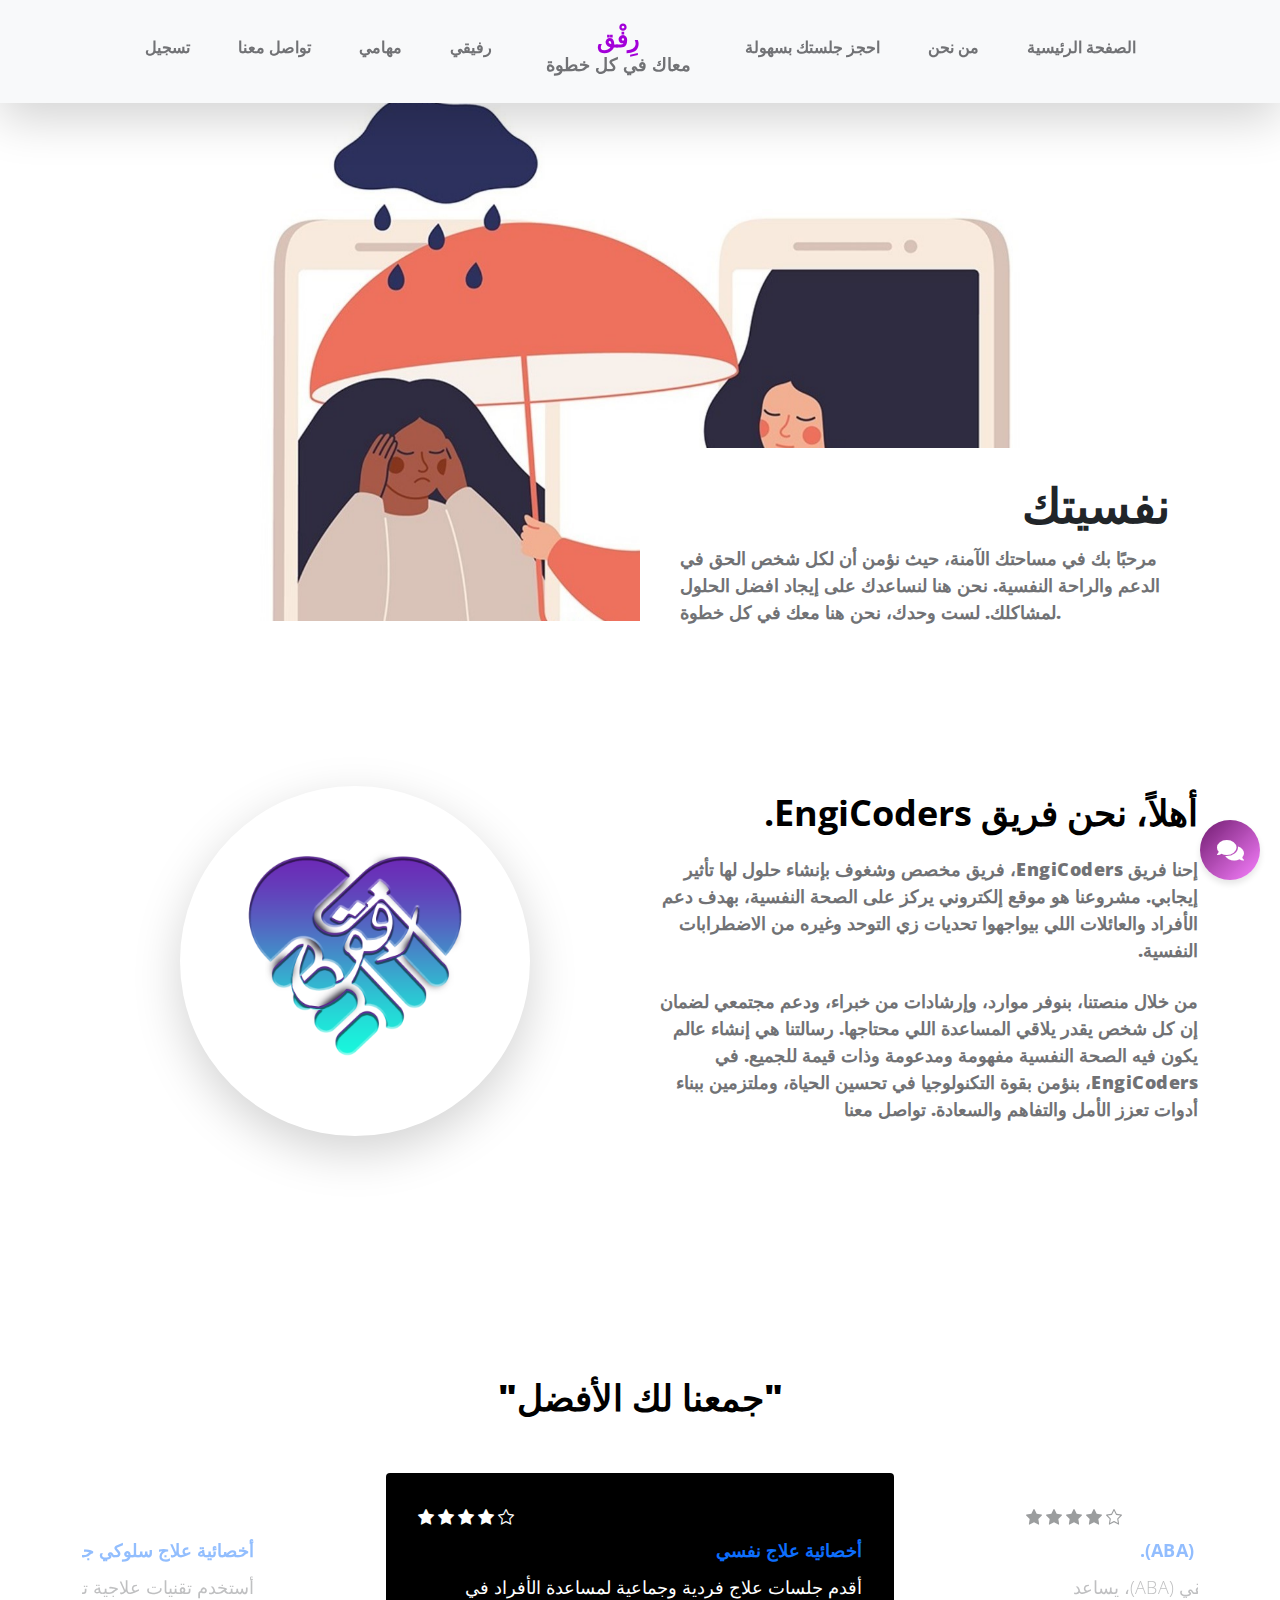
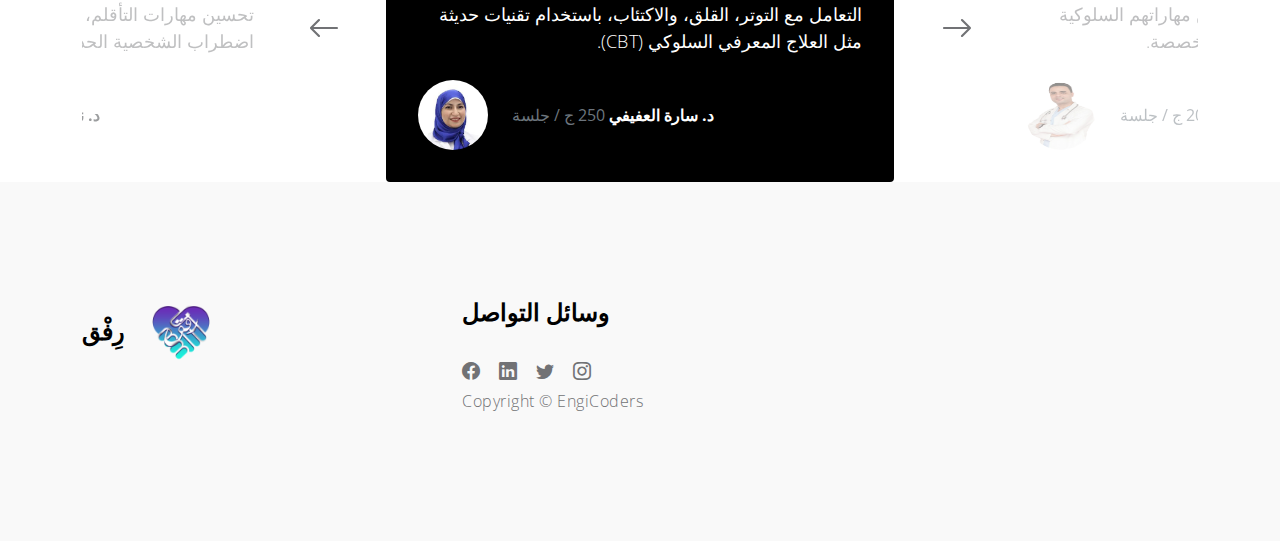
==== index.html @ 34ed8a0d "Add files via upload" ====
<!doctype html>
<html lang="ar">
    <head>
        <meta charset="utf-8">
        <meta name="viewport" content="width=device-width, initial-scale=1">

        <meta name="description" content="">
        <meta name="author" content="Naem Azam">
        <link href="https://cdnjs.cloudflare.com/ajax/libs/font-awesome/5.15.4/css/all.min.css" rel="stylesheet">

        <title>رِفْق - معاك في كل خطوة</title>

        <!-- CSS FILES -->        
        <link rel="preconnect" href="https://fonts.googleapis.com">
        
        <link rel="preconnect" href="https://fonts.gstatic.com" crossorigin>
        
        <link href="https://fonts.googleapis.com/css2?family=Open+Sans:wght@300;400;600;700&display=swap" rel="stylesheet">

        <link href="/css/bootstrap.min.css" rel="stylesheet">

        <link href="/css/bootstrap-icons.css" rel="stylesheet">

        <link href="/css/owl.carousel.min.css" rel="stylesheet">

        <link href="/css/owl.theme.default.min.css" rel="stylesheet">

        <link href="/css/dp.css" rel="stylesheet">

    </head>
    
    <body id="top">
    
        <main>

            <nav class="navbar navbar-expand-lg bg-light fixed-top shadow-lg">
                <div class="container">
                    <a class="navbar-brand mx-auto d-lg-none" href="index.html">
                        رِفْق
                        <strong class="d-block">معاك في كل خطوة  </strong>
                    </a>

                    <button class="navbar-toggler" type="button" data-bs-toggle="collapse" data-bs-target="#navbarNav" aria-controls="navbarNav" aria-expanded="false" aria-label="Toggle navigation">
                        <span class="navbar-toggler-icon"></span>
                    </button>

                    <div class="collapse navbar-collapse" id="navbarNav">
                        <ul class="navbar-nav mx-auto">
                            <li class="nav-item">
                                <a class="nav-link" href="#">تسجيل</a>
                            </li>

                            <li class="nav-item">
                                <a class="nav-link" href="#contact">تواصل معنا</a>
                            </li>
                            <li class="nav-item">
                                <a class="nav-link" href="/checklist.html">مهامي</a>
                            </li>   


                            <li class="nav-item">
                                <a class="nav-link" href="/chat/chat.html">رفيقي</a>
                            </li>
                            <a class="navbar-brand d-none d-lg-block" href="/">
                                رِفْق                               
                                <strong class="d-block">معاك في كل خطوة</strong>
                            </a>


                            <li class="nav-item">
                                <a class="nav-link" href="#reviews">احجز جلستك بسهولة</a>
                            </li>

                            <li class="nav-item">
                                <a class="nav-link" href="#about">من نحن</a>
                            </li>

                            <li class="nav-item active">
                                <a class="nav-link" href="#hero">الصفحة الرئيسية</a>
                            </li>
                            
                        </ul>
                    </div>

                </div>
            </nav>

            <section class="hero" id="hero">
                <div class="container">
                    <div class="row">

                        <div class="col-12">
                            <div id="myCarousel" class="carousel slide carousel-fade" data-bs-ride="carousel">
                                <div class="carousel-inner">
                                    <div class="carousel-item active">
                                        <img src="images/slider/2.jpg" class="img-fluid" alt="">
                                    </div>

                                    <div class="carousel-item">
                                        <img src="images/slider/young-asian-female-dentist-white-coat-posing-clinic-equipment.jpg" class="img-fluid" alt="">
                                    </div>

                                    <div class="carousel-item">
                                        <img src="images/slider/1.jpg" class="img-fluid" alt="">
                                    </div>
                                </div>
                            </div>

                            <div class="heroText d-flex flex-column justify-content-center">

                                <h1 class="mt-auto mb-2">
                                    نفسيتك
                                    <div class="animated-info">
                                        <span class="animated-item">أولويتنا</span>
                                        <span class="animated-item">مهمتنا</span>
                                        <span class="animated-item">أولويتنا</span>
                                    </div>
                                </h1>

                                <p class="mb-4">مرحبًا بك في مساحتك الآمنة، حيث نؤمن أن لكل شخص الحق في الدعم والراحة النفسية. نحن هنا لنساعدك على إيجاد افضل الحلول لمشاكلك. لست وحدك، نحن هنا معك في كل خطوة.</p>

                                <!-- <div class="heroLinks d-flex flex-wrap align-items-center">
                                    <a class="custom-link me-4" href="#about" data-hover="Learn More">المزيد</a>

                                    <p class="contact-phone mb-0"><i class="bi-phone"></i> 010-020-0340</p>
                                </div> -->
                            </div>
                        </div>

                    </div>
                </div>
            </section>
            <div class="chat-icon" onclick="redirectToChat()">
                <i class="fas fa-comments"></i>
            </div>
<style>.chat-icon {
    position: fixed;
    bottom: 20px;
    right: 20px;
    width: 60px;
    height: 60px;
    background: linear-gradient(135deg, #701b6f, #f207fe82);
    border-radius: 50%;
    display: flex;
    align-items: center;
    justify-content: center;
    box-shadow: 0 4px 6px rgba(0, 0, 0, 0.1);
    cursor: pointer;
    transition: transform 0.3s ease, box-shadow 0.3s ease;
}

.chat-icon:hover {
    transform: scale(1.1);
    box-shadow: 0 6px 8px rgba(0, 0, 0, 0.2);
}

.chat-icon i {
    color: white;
    font-size: 24px;
}
</style>         
<script>function redirectToChat() {
    window.location.href = "/chat/chat.html"; // استبدل بالرابط الذي تريده
}
</script>   
            <section class="section-padding" id="about">
                <div class="container">
                    <div class="row">
                        <div class="col-lg-4 col-md-5 col-12 mx-auto">
                            <div class="featured-circle bg-white shadow-lg d-flex justify-content-center align-items-center">
                                <p class="featured-text">
                                    <span class="featured-number">
                                      <img src="/images/reviews/logo.png" alt="Image description" style="width: 300px; height: auto;" />
                                    </span> 
                                    <br>
                                  </p>
                                                              </div>
                        </div>

                        <div class="col-lg-6 col-md-6 col-13">
                            <h2 class="mb-lg-3 mb-3">أهلاً، نحن فريق EngiCoders.</h2>

                            <p class="mb-4">إحنا فريق EngiCoders، فريق مخصص وشغوف بإنشاء حلول لها تأثير إيجابي. مشروعنا هو موقع إلكتروني يركز على الصحة النفسية، بهدف دعم الأفراد والعائلات اللي بيواجهوا تحديات زي التوحد وغيره من الاضطرابات النفسية.                            </p>

                            <p class="mb-4">من خلال منصتنا، بنوفر موارد، وإرشادات من خبراء، ودعم مجتمعي لضمان إن كل شخص يقدر يلاقي المساعدة اللي محتاجها. رسالتنا هي إنشاء عالم يكون فيه الصحة النفسية مفهومة ومدعومة وذات قيمة للجميع.

                                في EngiCoders، بنؤمن بقوة التكنولوجيا في تحسين الحياة، وملتزمين ببناء أدوات تعزز الأمل والتفاهم والسعادة. <a rel="nofollow" href="#contact" target="_blank">تواصل معنا</a></p>
                        </div>


                    </div>
                </div>
            </section>
            <section class="section-padding pb-0" id="reviews">
                <div class="container">
                    <div class="row">

                        <div class="col-12">
                            <h2 class="text-center mb-lg-5 mb-4">"جمعنا لك الأفضل"</h2>

                            <div class="owl-carousel reviews-carousel">

                                <figure class="reviews-thumb d-flex flex-wrap align-items-center rounded">
                                    <div class="reviews-stars">
                                        <i class="bi-star-fill"></i>
                                        <i class="bi-star-fill"></i>
                                        <i class="bi-star-fill"></i>
                                        <i class="bi-star-fill"></i>
                                        <i class="bi-star"></i>
                                    </div>

                                    <p class="text-primary d-block mt-2 mb-0 w-100"><strong>أخصائية علاج نفسي</strong></p>

                                    <p class="reviews-text w-100">أقدم جلسات علاج فردية وجماعية لمساعدة الأفراد في التعامل مع التوتر، القلق، والاكتئاب، باستخدام تقنيات حديثة مثل العلاج المعرفي السلوكي (CBT).                                    </p>

                                    <img src="images/reviews/4.jpg" class="img-fluid reviews-image" alt="">

                                    <figcaption class="ms-4">
                                        <strong>د. سارة العفيفي </strong>

                                        <span class="text-muted">250 ج  / جلسة</span>
                                    </figcaption>
                                </figure>

                                <figure class="reviews-thumb d-flex flex-wrap align-items-center rounded">
                                    <div class="reviews-stars">
                                        <i class="bi-star-fill"></i>
                                        <i class="bi-star-fill"></i>
                                        <i class="bi-star-fill"></i>
                                        <i class="bi-star-fill"></i>
                                        <i class="bi-star"></i>
                                    </div>

                                    <p class="text-primary d-block mt-2 mb-0 w-100"><strong>متخصص في تحليل السلوك التطبيقي (ABA).</strong></p>

                                    <p class="reviews-text w-100">أنا متخصص في تحليل السلوك التطبيقي (ABA)، يساعد الأطفال المصابين بالتوحد على تحسين مهاراتهم السلوكية والاجتماعية من خلال خطط علاجية مخصصة.</p>

                                    <img src="images/reviews/1.png" class="img-fluid reviews-image" alt="">

                                    <figcaption class="ms-4">
                                        <strong>د. أحمد الشناوي</strong>

                                        <span class="text-muted">200 ج  / جلسة</span>
                                    </figcaption>
                                </figure>

                                <figure class="reviews-thumb d-flex flex-wrap align-items-center rounded">
                                    <div class="reviews-stars">
                                        <i class="bi-star-fill"></i>
                                        <i class="bi-star-fill"></i>
                                        <i class="bi-star-fill"></i>
                                        <i class="bi-star-fill"></i>
                                        <i class="bi-star-fill"></i>
                                    </div>

                                    <p class="text-primary d-block mt-2 mb-0 w-100"><strong>معالجة نفسية للأطفال والمراهقين.</strong></p>

                                    <p class="reviews-text w-100">أنا معالجة نفسية للأطفال والمراهقين، تقدم دعمًا نفسيًا متخصصًا لمساعدة الشباب على مواجهة تحديات النمو مثل التوحد واضطرابات القلق.</p>

                                    <img src="images/reviews/3.jpg" class="img-fluid reviews-image" alt="">

                                    <figcaption class="ms-4">
                                        <strong>د. ليلى الحسيني</strong>

                                        <span class="text-muted">300 ج  / جلسة</span>
                                    </figcaption>
                                </figure>

                                <figure class="reviews-thumb d-flex flex-wrap align-items-center rounded">
                                    <div class="reviews-stars">
                                        <i class="bi-star-fill"></i>
                                        <i class="bi-star-fill"></i>
                                        <i class="bi-star-fill"></i>
                                        <i class="bi-star"></i>
                                        <i class="bi-star"></i>
                                    </div>

                                    <p class="text-primary d-block mt-2 mb-0 w-100"><strong>أخصائية علاج سلوكي جدلي (DBT).                                    </strong></p>

                                    <p class="reviews-text w-100">أستخدم تقنيات علاجية تساعد الأفراد في تنظيم مشاعرهم، تحسين مهارات التأقلم، والتعامل مع التحديات النفسية مثل اضطراب الشخصية الحدية.
                                    </p>

                                    <img src="images/reviews/2.jpg" class="img-fluid reviews-image" alt="">

                                    <figcaption class="ms-4">
                                        <strong>د. ناديا المصري</strong>

                                        <span class="text-muted">350 ج  / جلسة</span>
                                    </figcaption>
                                </figure>
                               
                            </div>
                        </div>

                    </div>
                </div>
            </section>




        </main>

        <footer class="site-footer section-padding" id="contact">
            <div class="container">
                <div class="row">


                    <div class="col-lg-2 col-md-6 col-12 my-4 my-lg-0">
                        <h5 class="mb-lg-4 mb-9">
                            رِفْق 
                            <img src="/images/reviews/logo.png" alt="Logo" style="width: +80px; height: auto; margin-left: 10px;" />
                          </h5>
                          
                    </div>

                    <div class="col-lg-3 col-md-6 col-12 ms-auto">
                        <h5 class="mb-lg-4 mb-9">وسائل التواصل</h5>

                        <ul class="social-icon">
                            <li><a href="https://www.facebook.com" class="social-icon-link bi-facebook" target="_blank"></a></li>
                            <li><a href="https://www.linkedin.com" class="social-icon-link bi-linkedin" target="_blank"></a></li>
                            <li><a href="https://twitter.com" class="social-icon-link bi-twitter" target="_blank"></a></li>
                            <li><a href="https://www.instagram.com" class="social-icon-link bi-instagram" target="_blank"></a></li>
                                                      <p class="copyright-text">Copyright © EngiCoders 

                        </ul>
                    </div>

                    <div class="col-lg-3 col-12 ms-auto mt-4 mt-lg-0">
                    </div>

                </div>
            </section>
        </footer>

        <!-- JAVASCRIPT FILES -->
        <script src="/js/jquery.min.js"></script>
        <script src="/js/bootstrap.bundle.min.js"></script>
        <script src="/js/owl.carousel.min.js"></script>
        <script src="/js/scrollspy.min.js"></script>
        <script src="/js/custom.js"></script>

    </body>
</html>
---- css/dp.css ----
/*---------------------------------------
  CUSTOM PROPERTIES ( VARIABLES )             
-----------------------------------------*/
:root {
  --white-color:                  #FFFFFF;
  --primary-color:                #a300d9;
  --section-bg-color:             #F9F9F9;
  --dark-color:                   #000000;
  --title-color:                  #565758;
  --p-color:                      #717275;
  --border-color:                 #eaeaea;

  --body-font-family:             'Open Sans', sans-serif;

  --h1-font-size:                 48px;
  --h2-font-size:                 36px;
  --h3-font-size:                 32px;
  --h4-font-size:                 28px;
  --h5-font-size:                 24px;
  --h6-font-size:                 22px;
  --p-font-size:                  18px;
  --menu-font-size:               16px;

  --font-weight-light:            300;
  --font-weight-normal:           400;
  --font-weight-semibold:         600;
  --font-weight-bold:             700;
}

body {
    background: var(--white-color);
    font-family: var(--body-font-family);    
    position: relative;
    padding-top: 94px;
}

/*---------------------------------------
  TYPOGRAPHY               
-----------------------------------------*/

h2,
h3,
h4,
h5,
h6 {
  color: var(--dark-color);
  line-height: inherit;
}

h1,
h2,
h3,
h4,
h5,
h6 {
  font-weight: var(--font-weight-semibold);
}

h1,
h2 {
  font-weight: var(--font-weight-bold);
}

h1 {
  font-size: var(--h1-font-size);
  line-height: normal;
}

h2 {
  font-size: var(--h2-font-size);
}

h3 {
  font-size: var(--h3-font-size);
}

h4 {
  font-size: var(--h4-font-size);
}

h5 {
  font-size: var(--h5-font-size);
}

h6 {
  font-size: var(--h6-font-size);
}

p {
  color: var(--p-color);
  font-size: var(--p-font-size);
  font-weight: var(--font-weight-light);
  letter-spacing: 0.5px;
}

a, 
button {
  touch-action: manipulation;
  transition: all 0.3s;
}

a {
  color: var(--p-color);
  text-decoration: none;
}

a:hover {
  color: var(--primary-color);
}

.section-padding {
  padding-top: 7rem;
  padding-bottom: 7rem;
}

/*---------------------------------------
  CUSTOM LINK               
-----------------------------------------*/
.custom-link {
  display: inline-block;
  text-decoration: none;
  border: 1px solid var(--border-color);
  color: var(--primary-color);
  pointer-events: auto;
  font-weight: var(--font-weight-semibold);
  line-height: 40px;
  position: relative;
  padding: 0 30px;
  box-sizing: border-box;
  margin: 0;
  -webkit-user-select: none;
     -moz-user-select: none;
      -ms-user-select: none;
          user-select: none;
  overflow: hidden;
  border-radius: 0;
  text-transform: uppercase;
}

.custom-link::before {
  content: attr(data-hover);
  background-color: var(--border-color);
  color: var(--primary-color);
  position: absolute;
  top: 100%;
  bottom: 0;
  left: 0;
  transition: all 300ms cubic-bezier(0.19, 1, 0.56, 1);
  right: 0;
  text-align: center;
}

.custom-link:hover::before {
  top: 0;
}

b,
strong {
  font-weight: var(--font-weight-bold);
}

/*---------------------------------------
  LIST GROUP               
-----------------------------------------*/
.list-group-item {
  background-color: transparent;
  color: var(--p-color);
  font-size: var(--p-font-size);
  padding: 1rem 0;
}

.list-group-item:first-child {
  padding-top: 0;
}

.list-group-item span {
  font-weight: var(--font-weight-semibold);
  margin-left: auto;
}

/*---------------------------------------
  ANIMATED TEXT              
-----------------------------------------*/
.animated {
  position: relative;
}

.animated-info {
  display: inline-block;
  vertical-align: top;
  min-width: 250px;
  position: relative;
}

.animated-item {
  color: var(--primary-color);
}

.animated-item {
  display: block;
  opacity: 0;
  overflow: hidden;
  position: absolute;
  top: 0;
  right: 0;
  left: 0;
  animation: BottomTotop 6s linear infinite 0s;
}

.animated-item:nth-child(2n+2) {
  animation-delay: 2s;
}

.animated-item:nth-child(3n+3) {
  animation-delay: 4s;
}

@keyframes BottomTotop {
  0% {
    opacity: 0;
  }
  5% {
    opacity: 0;
    transform: translateY(5px);
  }
  10% {
    opacity: 1;
    transform: translateY(0px);
  }
  25% {
    opacity: 1;
    transform: translateY(0px);
  }
  30% {
    opacity: 0;
    transform: translateY(5px);
  }
  80% {
    opacity: 0;
  }
  100% {
    opacity: 0;
  }
}

/*---------------------------------------
  HERO              
-----------------------------------------*/
.hero {  
  padding-top: 0rem;
}

.hero .container {
  position: relative;
  overflow: hidden;
  height: 580px;
}

.heroText {
  background: var(--white-color);
  position: absolute;
  z-index: 2;
  bottom: 0;
  right: 0;
  padding: 1.5rem 2.5rem;
  width: 50%;
}

.contact-phone {
  font-weight: var(--font-weight-semibold);
}

/*---------------------------------------
  FEATURED              
-----------------------------------------*/
.featured-circle {
  border-radius: 100%;
  width: 350px;
  height: 350px;
  margin: 0 auto;
  padding: 0 20px;
}

.featured-text {
  font-size: var(--h6-font-size);
  line-height: 2rem;
  font-weight: var(--font-weight-bold);
  text-align: center;
  margin-bottom: 0;
}

.featured-number {
  color: var(--primary-color);
  font-size: 8rem;
  margin: 0 10px;
}

/*---------------------------------------
  NAVIGATION              
-----------------------------------------*/
.navbar {
  padding-top: 20px;
  padding-bottom: 20px;
}

.navbar-brand {
  color: var(--primary-color);
  font-size: var(--h5-font-size);
  font-weight: var(--font-weight-bold);
  margin: 0 30px;
  padding: 0;
  text-align: center;
}

.navbar-brand strong {
  color: var(--p-color);
  font-size: 18px;
  position: relative;
  bottom: 5px;
}

.navbar-expand-lg .navbar-nav .nav-link {
  padding-right: 1.5rem;
  padding-left: 1.5rem;
}

.navbar-nav .nav-link {
  color: var(--p-color);
  font-weight: var(--font-weight-semibold);
  font-size: var(--menu-font-size);
  padding-top: 15px;
  padding-bottom: 15px;
}

.navbar-nav .nav-item.active .nav-link, 
.nav-link:focus, 
.nav-link:hover {
  color: var(--dark-color);
}

.nav-link:focus {
  color: var(--p-color);
}

.navbar-toggler {
  border: 0;
  padding: 0;
  cursor: pointer;
  margin: 0;
  width: 30px;
  height: 35px;
  outline: none;
}

.navbar-toggler:focus {
  outline: none;
  box-shadow: none;
}

.navbar-toggler[aria-expanded="true"] .navbar-toggler-icon {
  background: transparent;
}

.navbar-toggler[aria-expanded="true"] .navbar-toggler-icon:before,
.navbar-toggler[aria-expanded="true"] .navbar-toggler-icon:after {
  transition: top 300ms 50ms ease, -webkit-transform 300ms 350ms ease;
  transition: top 300ms 50ms ease, transform 300ms 350ms ease;
  transition: top 300ms 50ms ease, transform 300ms 350ms ease, -webkit-transform 300ms 350ms ease;
  top: 0;
}

.navbar-toggler[aria-expanded="true"] .navbar-toggler-icon:before {
  transform: rotate(45deg);
}

.navbar-toggler[aria-expanded="true"] .navbar-toggler-icon:after {
  transform: rotate(-45deg);
}

.navbar-toggler .navbar-toggler-icon {
  background: var(--dark-color);
  transition: background 10ms 300ms ease;
  display: block;
  width: 30px;
  height: 2px;
  position: relative;
}

.navbar-toggler .navbar-toggler-icon:before,
.navbar-toggler .navbar-toggler-icon:after {
  transition: top 300ms 350ms ease, -webkit-transform 300ms 50ms ease;
  transition: top 300ms 350ms ease, transform 300ms 50ms ease;
  transition: top 300ms 350ms ease, transform 300ms 50ms ease, -webkit-transform 300ms 50ms ease;
  position: absolute;
  right: 0;
  left: 0;
  background: var(--dark-color);
  width: 30px;
  height: 2px;
  content: '';
}

.navbar-toggler .navbar-toggler-icon:before {
  top: -8px;
}

.navbar-toggler .navbar-toggler-icon:after {
  top: 8px;
}

/*---------------------------------------
  TIMELINE               
-----------------------------------------*/
.timeline,
.timeline-nodes {
  position: relative;
}

.timeline-nodes:nth-child(even) {
  flex-direction: row-reverse;
}

.timeline h3, 
.timeline p {
  padding: 10px 30px;
} 

.timeline h3 {
  background: var(--dark-color);
}

.timeline::before {
  content: "";
  display: block;
  position: absolute;
  top: 37px;
  left: 50%;
  width: 0;
  border-left: 1px solid var(--border-color);
  height: 85%;
  z-index: 1;
  transform: translateX(-50%);
}

.timeline-content {
  position: relative;
  border-radius: 0 0 0.25rem 0.25rem;
  padding: 0;
}

.timeline-nodes:nth-child(odd) h3,
.timeline-nodes:nth-child(odd) p {
  text-align: right;
}

.timeline-nodes:nth-child(odd) .timeline-date {
  text-align: left;
}
 
.timeline-nodes:nth-child(even) .timeline-date {
  text-align: right;
}

.timeline-nodes:nth-child(odd) h3::after {
  content: "";
  position: absolute;
  top: 50%;
  left: 100%;
  transform: translate(0, -50%);
  width: 0;
  border-left: 10px solid var(--dark-color);
  border-top: 10px solid transparent;
  border-bottom: 10px solid transparent;
}

.timeline-nodes h3 {
  position: relative;
  border-radius: 0.25rem 0.25rem 0 0;
}

.timeline-nodes:nth-child(even) h3::after {
  content: "";
  position: absolute;
  top: 50%;
  right: 100%;
  transform: translate(0, -50%);
  width: 0;
  border-right: 10px solid var(--dark-color);
  border-top: 10px solid transparent;
  border-bottom: 10px solid transparent;
}

.timeline-icons {
  position: relative;
  z-index: 100;
}

.timeline-icons::before {
  content: "";
  width: 80px;
  height: 80px;
  border-radius: 50%;
  display: block;
  position: absolute;
  top: 0;
  left: 50%;
  transform: translate(-50%,0);
  background: var(--white-color);
  box-shadow: 0 1rem 3rem rgba(0,0,0,.175);
  z-index: 1;
}

.timeline-icon {
  position: relative;
  z-index: 100;
  font-size: var(--h3-font-size);
  color: var(--primary-color);
  display: block;
  text-align: center;
  line-height: 80px;
}

@media (max-width: 767px) {
  .timeline-nodes:nth-child(odd) h3,
  .timeline-nodes:nth-child(odd) p {
    text-align: left;
  }

  .timeline-nodes:nth-child(even) {
    flex-direction: row;
  }

  .timeline::before {
    content: "";
    display: block;
    position: absolute;
    top: 60px;
    left: 33px;
    width: 0;
    height: 90%;
    z-index: 1;
    transform: translateX(-50%);
  }

  .timeline-icons {
    position: absolute;
    left: 0%;
    top: 60px;
  }

  .timeline-nodes:nth-child(odd) h3::after {
    left: auto;
    right: 100%;
    border-left: 0;
    border-right: 10px solid var(--dark-color);
    border-top: 10px solid transparent;
    border-bottom: 10px solid transparent;
  }

  .timeline-nodes:nth-child(even) h3::after {
    right: 100%;
    width: 0;
    border-right: 10px solid var(--dark-color);
    border-top: 10px solid transparent;
    border-bottom: 10px solid transparent;
  }

  .timeline-nodes:nth-child(even) .timeline-date {
    text-align: left;
  }

  .timeline-icons::before {
    width: 75px;
    height: 75px;
  }

  .timeline-icon {
    line-height: 75px;
  }
}

@media (max-width: 575px) {
  .timeline::before {
    content: "";
    display: block;
    top: 60px;
    left: 57px;
    height: 87%;
  }

  .timeline-icons {
    position: absolute;
    left: -10px;
  }

  .timeline-icons::before {
    width: 70px;
    height: 70px;
  }

  .timeline-icon {
    line-height: 70px;
  }
}

/*---------------------------------------
  REVIEWS               
-----------------------------------------*/
.reviews-thumb {
  margin-bottom: 0;
  padding: 32px;
}

.reviews-text {
  margin-top: 10px;
  margin-bottom: 25px;
}

.reviews-image {
  border-radius: 100px;
  width: 70px !important;
  height: 70px !important;
}

.reviews-carousel .owl-item {
  opacity: 0.45;
}

.reviews-carousel .owl-item.active.center {
  opacity: 1;
}

.reviews-carousel .owl-item.active.center .reviews-thumb {
  background: var(--dark-color);
}

.reviews-carousel .owl-item.active.center .reviews-thumb,
.reviews-carousel .owl-item.active.center .reviews-text {
  color: var(--white-color);
}

.reviews-carousel .owl-nav {
  display: flex;
  justify-content: space-between;
  margin: auto;
  text-align: center;
  position: absolute;
  top: 50%;
  left: 50%;
  transform: translate(-50%, -50%);
}

.reviews-carousel .owl-nav span {
  width: 35px;
  height: 35px;
  line-height: 35px;
  display: block;
}

.reviews-carousel .owl-nav .owl-prev {
  position: relative;
  left: -80px;
}

.reviews-carousel .owl-nav .owl-next {
  position: relative;
  right: -80px;
}

.reviews-carousel .owl-prev span,
.reviews-carousel .owl-next span {
  color: transparent;
}

.reviews-carousel .owl-prev span::before,
.reviews-carousel .owl-next span::before {
  font-family: bootstrap-icons;
  display: block;
  font-size: var(--h3-font-size);
  color: var(--p-color);
  width: 35px;
  height: 35px;
}

.reviews-carousel .owl-prev span::before {
  content: "\f12f";
}

.reviews-carousel .owl-next span::before {
  content: "\f138";
}

/*---------------------------------------
  BOOKING FORM            
-----------------------------------------*/

.booking-form .form-control {
  background: transparent;
  border-radius: 0;
  border: 0;
  border-bottom: 1px solid var(--border-color);
  color: #6c757d;
  font-weight: var(--font-weight-normal);
  padding-top: 12px;
  padding-bottom: 12px;
  margin-top: 15px;
  transition: all 0.3s;
}

.booking-form #submit-button {
  background: var(--dark-color);
  border-bottom: 0;
  font-weight: var(--font-weight-semibold);
  color: var(--white-color);
  text-transform: uppercase;
  margin-top: 35px;
}

.booking-form #submit-button:hover {
  background: var(--primary-color);
}

/*---------------------------------------
  FOOTER              
-----------------------------------------*/
.site-footer {
  background: var(--section-bg-color);
}

.copyright-text {
  font-size: var(--menu-font-size);
}

/*---------------------------------------
  SOCIAL ICON               
-----------------------------------------*/
.social-icon {
  margin: 0;
  padding: 0;
}

.social-icon li {
  list-style: none;
  display: inline-block;
  vertical-align: top;
  transition: all 0.3s;
}

.social-icon:hover li:not(:hover) {
  opacity: 0.65;
}

.social-icon-link {
  font-size: var(--p-font-size);
  display: inline-block;
  vertical-align: top;
  margin-top: 4px;
  margin-bottom: 4px;
  margin-right: 15px;
}

.social-icon-link:hover {
  color: var(--primary-color);
}

/*---------------------------------------
  RESPONSIVE STYLES               
-----------------------------------------*/
@media screen and (min-width: 1600px) {
  .hero .container {
    height: 740px;
  }
}

@media screen and (max-width: 991px) {
  body {
    padding-top: 74px;
  }

  h1 {
    font-size: 38px;
  }

  h2 {
    font-size: 32px;
  }

  h3 {
    font-size: 26px;
  }

  h4 {
    font-size: 24px;
  }

  h5 {
    font-size: 34px;
  }

  h6 {
    font-size: 18px;
  }

  .section-padding {
    padding-top: 5rem;
    padding-bottom: 5rem;
  }

  .navbar {
    padding-top: 10px;
    padding-bottom: 10px;
  }

  .navbar-nav .nav-link {
    padding-top: 5px;
    padding-bottom: 10px;
  }

  .hero .container {
    height: inherit;
  }

  .heroText {
    position: relative;
    bottom: 100px;
    left: 0;
    width: auto;
    margin-bottom: -100px;
    padding: 2rem;
  }

  .featured-circle {
    width: 320px;
    height: 320px;
  }
}

@media screen and (max-width: 767px) {
  .heroText {
    padding: 1.5rem;
  }

  .animated-info {
    min-width: 125px;
  }

  .featured-circle {
    margin-top: 20px;
  }

  .reviews-carousel .owl-nav {
    position: relative;
    width: auto !important;
    transform: inherit;
    top: 0;
    bottom: 0;
    left: 0;
    max-width: 100px;
    margin: 20px auto;
  }

  .reviews-carousel .owl-nav .owl-prev,
  .reviews-carousel .owl-nav .owl-next {
    right: 0;
    left: 0;
  }
}

@media screen and (max-width: 480px) {
  .heroText {
    padding: 1rem;
  }

  .heroLinks .custom-link {
    font-size: 12px;
    line-height: 30px;
    margin-right: 12px !important;
    padding: 0 25px;
  }

  .contact-phone {
    font-size: 12px;
  }
}

@media screen and (max-width: 360px) {
  .featured-number {
    font-size: 5rem;
  }

  .featured-circle {
    width: 235px;
    height: 235px;
  }

  .reviews-image {
    width: 55px !important;
    height: 55px !important;
  }

  .reviews-thumb figcaption {
    font-size: var(--menu-font-size);
  }

  .timeline::before {
    left: 42px;
  }
}
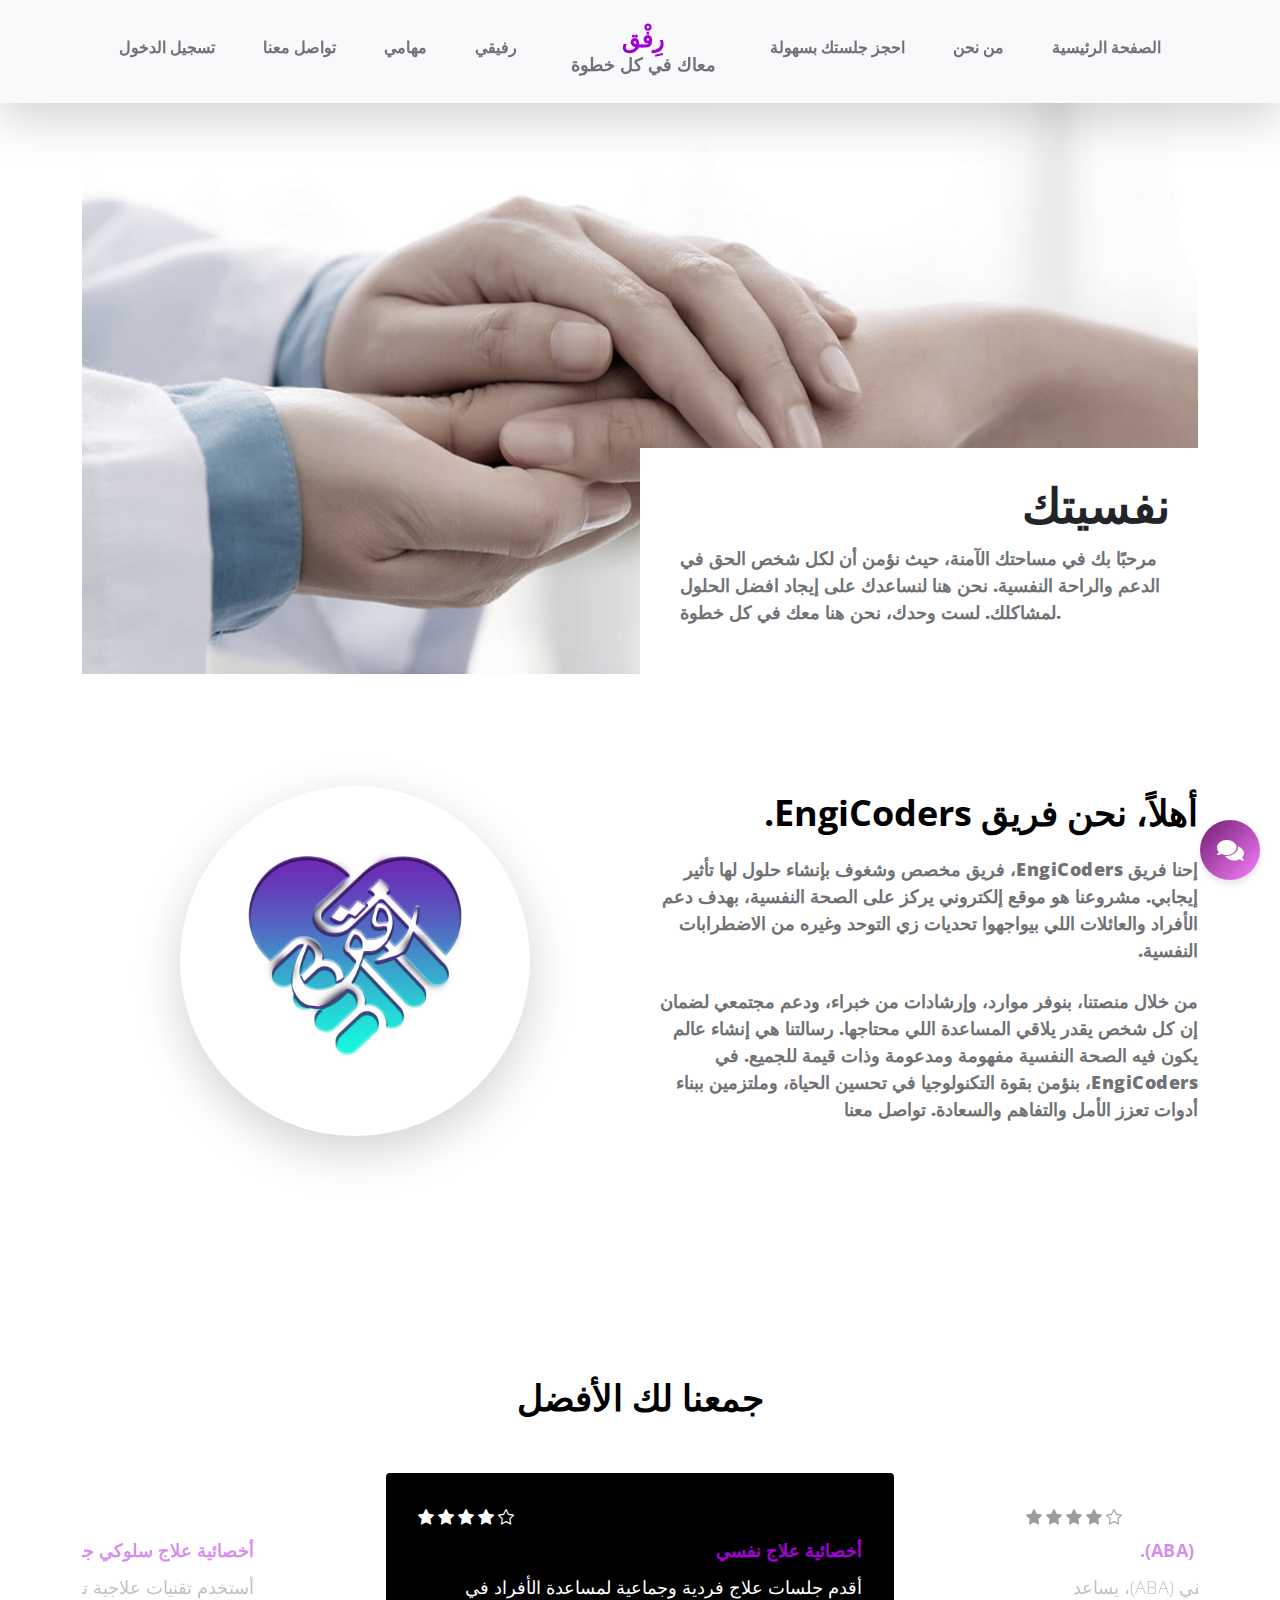
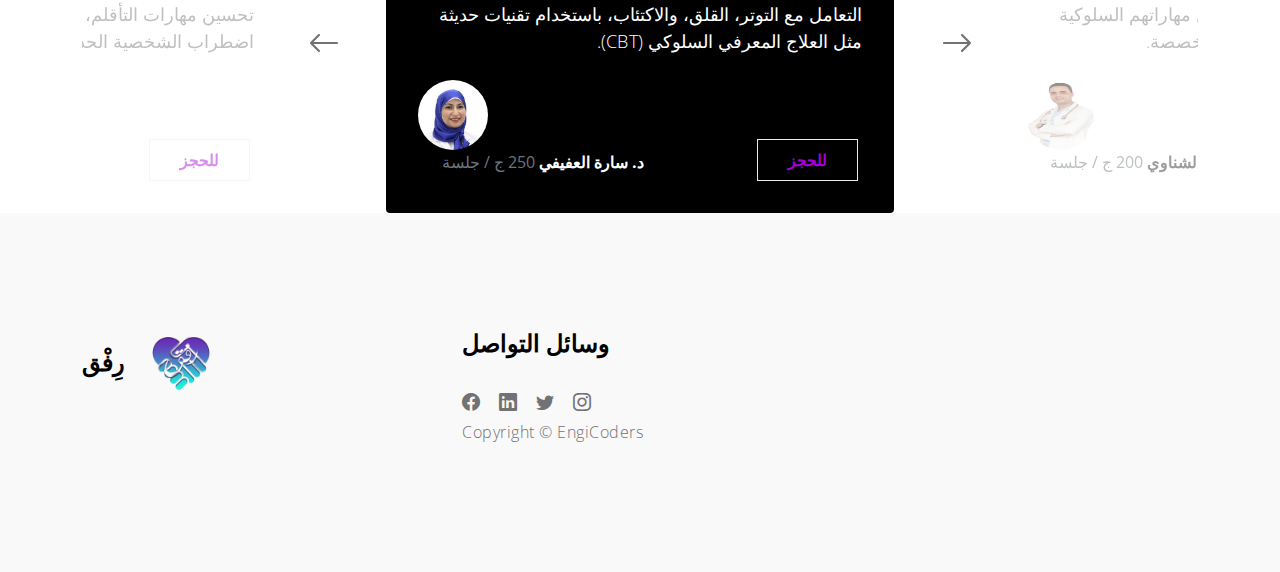
==== commit ab3f4c22: "Add files via upload" ====
--- a/index.html
+++ b/index.html
@@ -26,7 +26,10 @@
         <link href="/css/owl.theme.default.min.css" rel="stylesheet">
 
         <link href="/css/dp.css" rel="stylesheet">
-
+        <link rel="icon" href="/images/slider/favicon.ico" sizes="32x32" />
+        <link rel="icon" href="/images/slider/favicon.ico" sizes="192x192" />
+        <link rel="apple-touch-icon" href="/images/slider/favicon.ico" />
+      
     </head>
     
     <body id="top">
@@ -47,7 +50,7 @@
                     <div class="collapse navbar-collapse" id="navbarNav">
                         <ul class="navbar-nav mx-auto">
                             <li class="nav-item">
-                                <a class="nav-link" href="#">تسجيل</a>
+                                <a class="nav-link" href="/login.html">تسجيل الدخول</a>
                             </li>
 
                             <li class="nav-item">
@@ -93,11 +96,11 @@
                             <div id="myCarousel" class="carousel slide carousel-fade" data-bs-ride="carousel">
                                 <div class="carousel-inner">
                                     <div class="carousel-item active">
-                                        <img src="images/slider/2.jpg" class="img-fluid" alt="">
+                                        <img src="images/slider/19974.jpg" class="img-fluid" alt="">
                                     </div>
 
                                     <div class="carousel-item">
-                                        <img src="images/slider/young-asian-female-dentist-white-coat-posing-clinic-equipment.jpg" class="img-fluid" alt="">
+                                        <img src="images/slider/tt.png" class="img-fluid" alt="">
                                     </div>
 
                                     <div class="carousel-item">
@@ -196,7 +199,7 @@
                     <div class="row">
 
                         <div class="col-12">
-                            <h2 class="text-center mb-lg-5 mb-4">"جمعنا لك الأفضل"</h2>
+                            <h2 class="text-center mb-lg-5 mb-4">جمعنا لك الأفضل</h2>
 
                             <div class="owl-carousel reviews-carousel">
 
@@ -219,6 +222,10 @@
                                         <strong>د. سارة العفيفي </strong>
 
                                         <span class="text-muted">250 ج  / جلسة</span>
+                                        <div class="heroLinks d-flex flex-wrap align-items-center">
+                                            <a class="custom-link me-4" href="/booking.html" data-hover="للحجز" style="margin-left: 315px; margin-top: -35px;  ">للحجز</a>
+                                        </div>
+
                                     </figcaption>
                                 </figure>
 
@@ -241,6 +248,10 @@
                                         <strong>د. أحمد الشناوي</strong>
 
                                         <span class="text-muted">200 ج  / جلسة</span>
+                                        <div class="heroLinks d-flex flex-wrap align-items-center">
+                                            <a class="custom-link me-4" href="/booking.html" data-hover="للحجز" style="margin-left: 315px; margin-top: -35px;  ">للحجز</a>
+                                        </div>
+
                                     </figcaption>
                                 </figure>
 
@@ -263,6 +274,9 @@
                                         <strong>د. ليلى الحسيني</strong>
 
                                         <span class="text-muted">300 ج  / جلسة</span>
+                                        <div class="heroLinks d-flex flex-wrap align-items-center">
+                                            <a class="custom-link me-4" href="/booking.html" data-hover="للحجز" style="margin-left: 315px; margin-top: -35px;  ">للحجز</a>
+                                        </div>
                                     </figcaption>
                                 </figure>
 
@@ -286,6 +300,10 @@
                                         <strong>د. ناديا المصري</strong>
 
                                         <span class="text-muted">350 ج  / جلسة</span>
+                                        <div class="heroLinks d-flex flex-wrap align-items-center">
+                                            <a class="custom-link me-4" href="/booking.html" data-hover="للحجز" style="margin-left: 315px; margin-top: -35px;  ">للحجز</a>
+                                        </div>
+
                                     </figcaption>
                                 </figure>
                                
